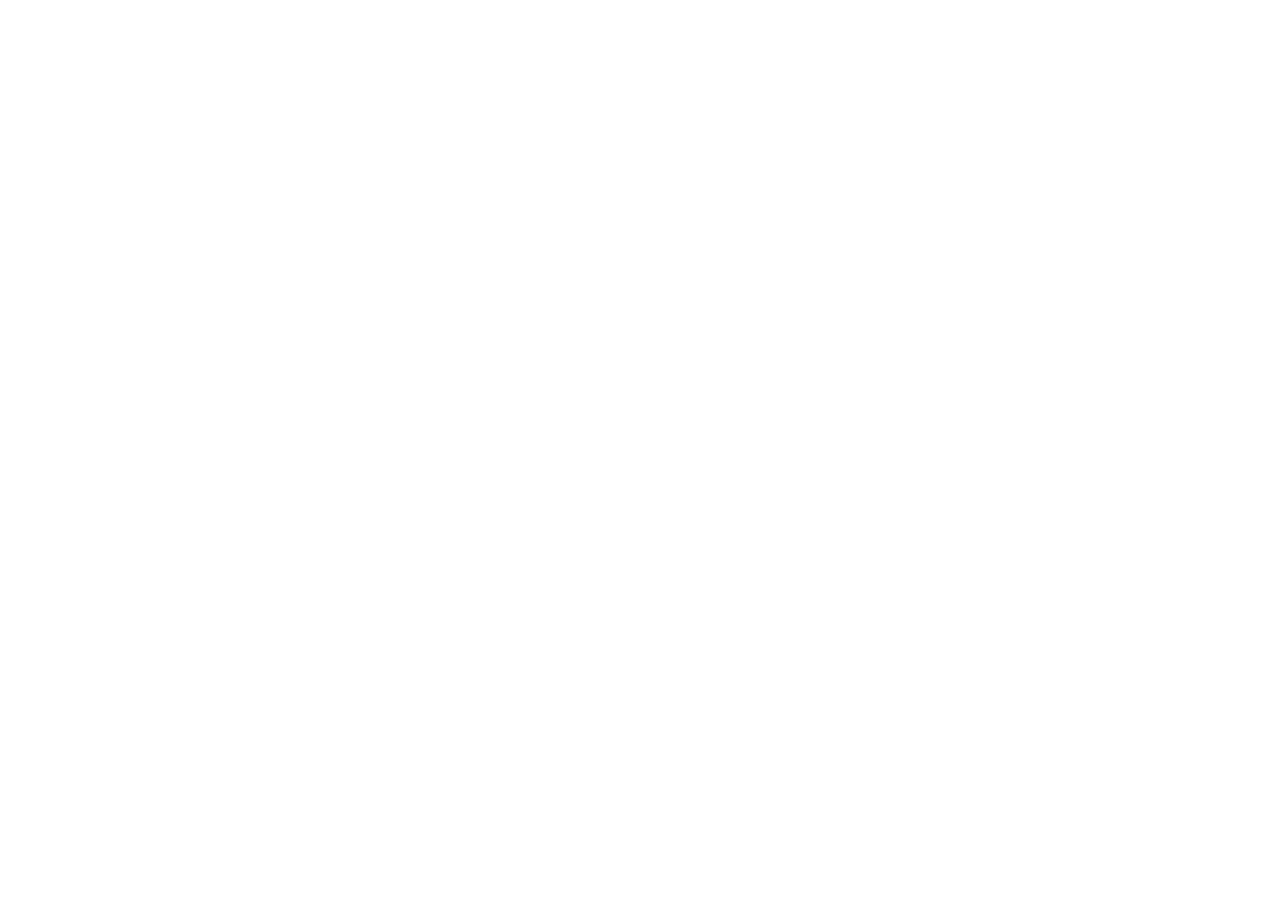
==== index.html @ 63b2f764 "Initial1" ====
<!DOCTYPE html>
<html lang="en">
<head>
    <meta charset="UTF-8">
    <meta name="viewport" content="width=device-width, initial-scale=1.0">
    <title>Welcome</title>
</head>
<body>
    
</body>
</html>
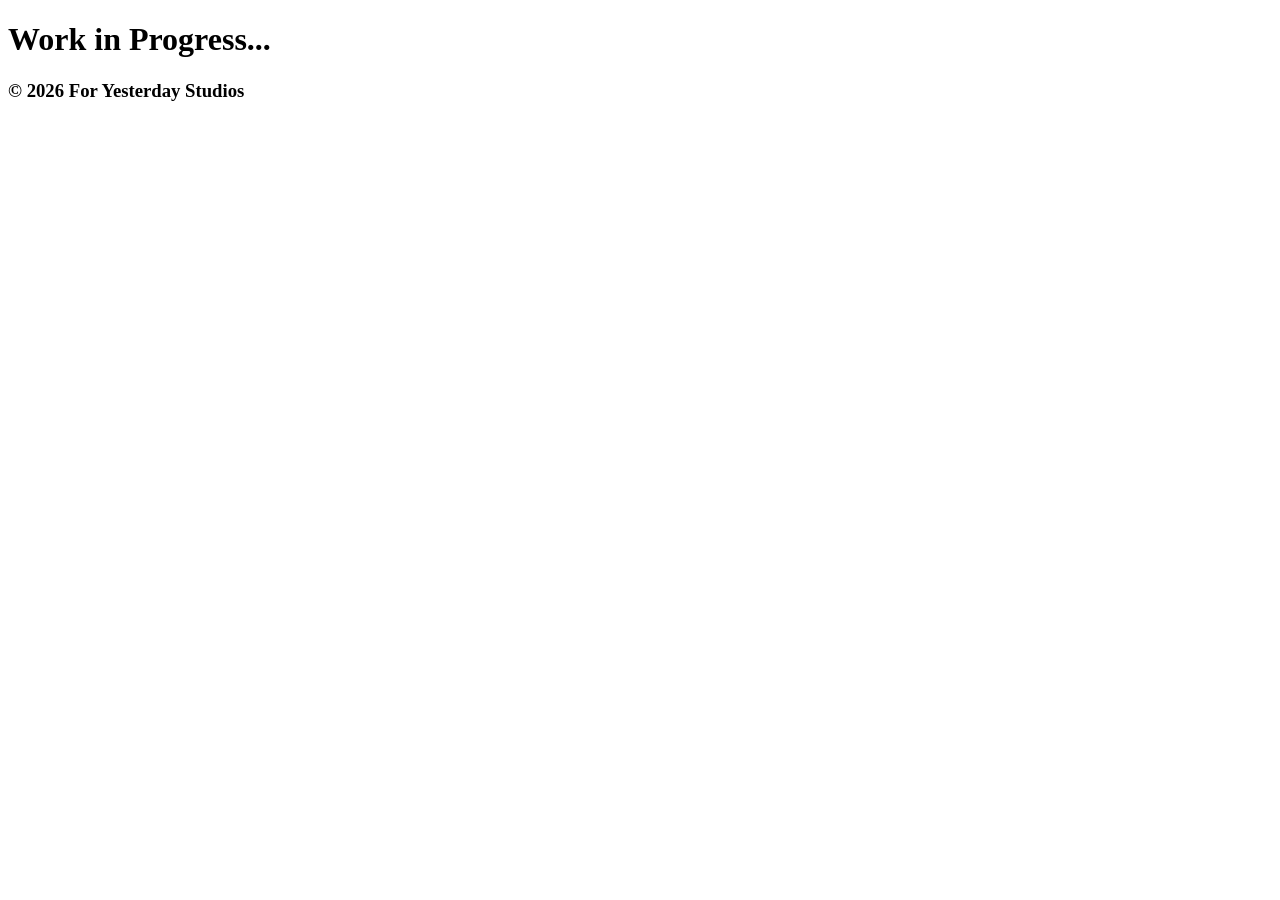
==== commit 35e8ca71: "WIP" ====
--- a/index.html
+++ b/index.html
@@ -6,6 +6,7 @@
     <title>Welcome</title>
 </head>
 <body>
-    
+    <h1>Work in Progress...</h1>
+    <h3>© 2026 For Yesterday Studios</h3>
 </body>
 </html>
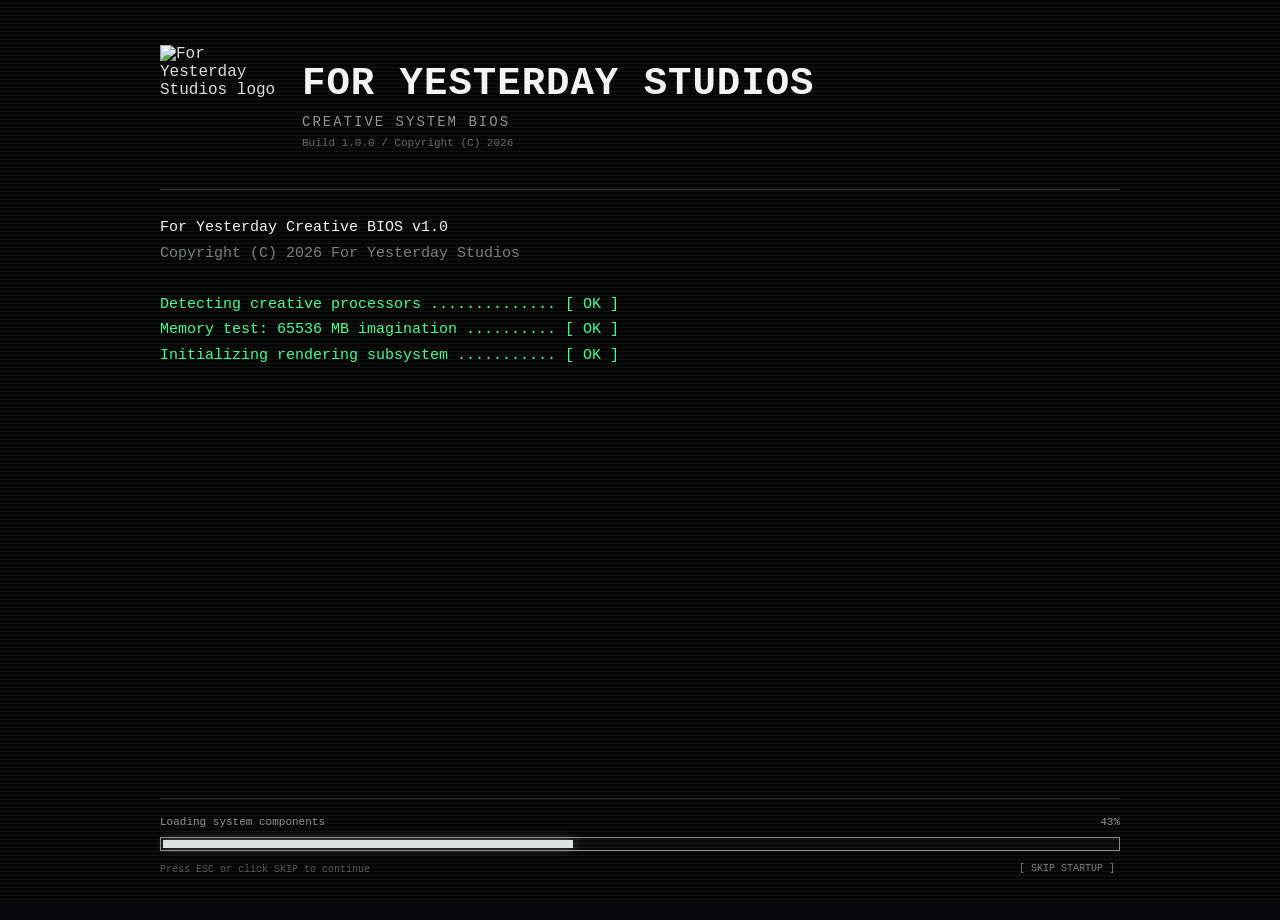
==== commit a106b34c: "Final built" ====
--- a/index.html
+++ b/index.html
@@ -1,12 +1,182 @@
 <!DOCTYPE html>
 <html lang="en">
 <head>
-    <meta charset="UTF-8">
-    <meta name="viewport" content="width=device-width, initial-scale=1.0">
-    <title>Welcome</title>
+  <meta charset="UTF-8">
+  <meta name="viewport" content="width=device-width, initial-scale=1.0">
+  <meta name="description" content="A small team of passionate developers (and friends) creating amazing things.">
+  <meta name="theme-color" content="#070809">
+  <title>For Yesterday Studios</title>
+  <link rel="icon" href="logo.png" style= "margin-top: -20px;">
+  <link rel="stylesheet" href="style.css">
 </head>
 <body>
-    <h1>Work in Progress...</h1>
-    <h3>© 2026 For Yesterday Studios</h3>
+  <noscript>
+    <style>#boot-screen{display:none!important}#website-content{opacity:1!important}</style>
+    <div class="noscript">This website works best with JavaScript enabled.</div>
+  </noscript>
+
+  <!-- Boot animation-->
+  <div id="boot-screen" class="boot-screen" role="status" aria-label="Starting For Yesterday Studios website">
+    <div class="boot-wrap">
+      <div class="boot-brand">
+        <div class="boot-logo-slot">
+          <img class="boot-logo" src="logo.png" alt="For Yesterday Studios logo">
+          <div class="logo-fallback">FYS</div>
+        </div>
+        <div>
+          <div class="boot-title">FOR YESTERDAY STUDIOS</div>
+          <div class="boot-subtitle">CREATIVE SYSTEM BIOS</div>
+          <div class="boot-version">Build 1.0.0 / Copyright (C) 2026</div>
+        </div>
+      </div>
+
+      <div id="boot-output" class="boot-output" aria-live="polite"></div>
+
+      <div class="boot-progress-area">
+        <div class="boot-progress-label">
+          <span id="boot-stage">System initialization</span>
+          <span id="boot-percent">0%</span>
+        </div>
+        <div class="boot-progress-track">
+          <div id="boot-progress" class="boot-progress-bar"></div>
+        </div>
+        <div class="boot-hint">Press ESC or click SKIP to continue</div>
+        <button id="skip-boot" class="skip-boot" type="button">[ SKIP STARTUP ]</button>
+      </div>
+    </div>
+  </div>
+
+  <div id="website-content" class="site-shell">
+    <div class="scanlines" aria-hidden="true"></div>
+
+    <div class="window">
+      <div class="titlebar">
+        <span>▣ C:\FYS\website.html</span>
+        <div class="window-controls" aria-hidden="true">
+          <span>−</span><span>□</span><span>×</span>
+        </div>
+      </div>
+
+      <header>
+      
+        <button class="brand" type="button" data-page="home" aria-label="Go to home page" style= "margin-top: -120px;">
+          <span class="header-logo-slot">
+            <img class="header-logo" src="logo.png" alt="For Yesterday Studios logo">
+            <span class="logo-fallback">FYS</span>
+          </span>
+        </button>
+
+        <button class="menu-button" type="button" aria-label="Open navigation" aria-expanded="false">☰</button>
+
+        <nav class="nav" aria-label="Main navigation">
+          <button type="button" data-page="home">HOME</button>
+          <button type="button" data-page="games">OUR GAMES</button>
+          <button type="button" data-page="contact">CONTACT</button>
+        </nav>
+      </header>
+
+      <main>
+        <section id="home" class="page" aria-labelledby="home-title">
+          <div class="home-grid">
+            <div class="hero">
+              <div class="prompt"><span>C:\FYS&gt;</span> boot studio_profile.sys</div>
+              <div class="eyebrow">PROCESS STARTED SUCCESSFULLY</div>
+              <h1 id="home-title">WE CREATE<br><span class="green">DIGITAL WORLDS.</span></h1>
+              <p class="lead"><i>"A small team of passionate developers (and friends) creating amazing things."</i></p>
+              <div class="actions">
+                <a class="btn primary" href="#games">▶ VIEW OUR GAMES →</a>
+                <a class="btn" href="https://discord.gg/TB5ferMQHw">👾 JOIN OUR DISCORD SERVER</a>
+                <a class="btn" href="#contact">✉ CONTACT US</a>
+                
+              </div>
+            </div>
+
+            <div class="terminal-card" aria-label="Studio status">
+              <div>[<span class="ok">OK</span>] Engine initialized</div>
+              <div>[<span class="ok">OK</span>] Imagination module loaded</div>
+              <div>[<span class="ok">OK</span>] Coffee level: 73%</div>
+              <div>[<span class="warn">WARN</span>] Sleep schedule not found</div>
+              <pre class="ascii" aria-hidden="true">
+███████╗██╗   ██╗███████╗
+██╔════╝╚██╗ ██╔╝██╔════╝
+█████╗   ╚████╔╝ ███████╗
+██╔══╝    ╚██╔╝  ╚════██║
+██║        ██║   ███████║
+╚═╝        ╚═╝   ╚══════╝</pre>
+            </div>
+          </div>
+        </section>
+
+        <section id="games" class="page" aria-labelledby="games-title">
+          <div class="prompt"><span>C:\FYS&gt;</span> dir C:\FYS\games\ /all</div>
+          <div class="section-head">
+            <div>
+              <div class="eyebrow">DIRECTORY CONTENTS</div>
+              <h2 id="games-title">OUR GAMES<span class="green">_</span></h2>
+            </div>
+            <div class="count">2 FILES FOUND / 0 ERRORS</div>
+          </div>
+
+          <div class="games-list">
+            <article class="game" style="--accent:#42ff8b">
+              <div class="number">01</div>
+              <div>
+                <div class="game-heading"><h3>TeamZ!</h3><span class="tag">AVAILABLE NOW ON ROBLOX!</span></div>
+                <p class="genre">STRATEGY / SPORTS</p>
+                <p>TeamZ! is a real time strategy roblox game about football where you take the role of a team manager. Control your team's plays and lead it to victory!</p>
+              </div>
+              <a href="https://www.roblox.com/games/118160996166303/TeamZ" class="game-link" aria-label="Open Project Yesterday page">↗</a>
+            </article>
+
+            <article class="game" style="--accent:#69a7ff">
+              <div class="number">02</div>
+              <div>
+                <div class="game-heading"><h3>???</h3></div>
+                <p>TBA</p>
+              </div>
+            </article>
+          </div>
+        </section>
+
+        <section id="contact" class="page" aria-labelledby="contact-title">
+          <div class="contact-grid">
+            <div>
+              <div class="prompt"><span>C:\FYS&gt;</span> open C:\FYS\contact.txt</div>
+              <h2 id="contact-title">LET'S BUILD<br><span class="green">SOMETHING.</span></h2>
+              <p class="contact-copy">Have a question, a collaboration proposal or a bug report? Send us a message. We will reply as soon as the current build allows us to.</p>
+            </div>
+
+            <div class="contact-card">
+              <div class="contact-card-title">new_message.cmd <span class="green">READY</span></div>
+              <a class="contact-link" href="https://discord.gg/TB5ferMQHw" target="_blank" rel="noopener noreferrer">
+                <small>DISCORD</small>
+                For Yesterday Studios
+              </a>
+              <a class="contact-link" href="https://www.youtube.com/@ForYesterdayStudios" target="_blank" rel="noopener noreferrer">
+                <small>YOUTUBE</small>
+                @ForYesterdayStudios
+              </a>
+              <a class="contact-link" href="https://www.tiktok.com/@for.yesterday.studios" target="_blank" rel="noopener noreferrer">
+                <small>TIKTOK</small>
+                @ForYesterdayStudios
+              </a>
+              <a class="contact-link" href="mailto:foryesterday.studios@gmail.com">
+                <small>EMAIL</small>
+                foryesterday.studios@gmail.com
+              </a>
+              <button class="copy-button" type="button" data-email="foryesterday.studios@gmail.com">COPY EMAIL ADDRESS</button>
+            </div>
+          </div>
+        </section>
+      </main>
+
+      <footer>
+        <span><span class="green">C:\FYS&gt;</span> <span id="footer-command">cd /home</span> <i class="cursor"></i></span>
+        <span>© <span id="year"></span> FOR YESTERDAY STUDIOS / ALL SYSTEMS OPERATIONAL</span>
+      </footer>
+    </div>
+  </div>
+
+  <script src="script.js"></script>
 </body>
-</html>+</html>
--- a/style.css
+++ b/style.css
@@ -0,0 +1,2 @@
+:root{--bg:#070809;--panel:#0d0f11;--line:#25282c;--text:#e5e7eb;--muted:#777d86;--green:#42ff8b}*{box-sizing:border-box}html{scroll-behavior:smooth}body{margin:0;min-height:100vh;background:var(--bg);color:var(--text);font-family:Consolas,"Courier New",monospace}button,a{font:inherit}button{cursor:pointer}.noscript{padding:12px;background:#f6d365;color:#000;text-align:center}.scanlines{position:fixed;inset:0;z-index:20;pointer-events:none;opacity:.035;background:repeating-linear-gradient(0deg,#fff 0,#fff 1px,transparent 1px,transparent 4px)}.site-shell{opacity:0;transition:opacity .7s ease}.site-shell.site-ready{opacity:1}.window{max-width:1400px;min-height:calc(100vh - 40px);margin:20px auto;border:1px solid var(--line);background:#0a0b0d;box-shadow:0 25px 80px #000}.titlebar{height:42px;display:flex;align-items:center;justify-content:space-between;padding-left:15px;background:#121315;border-bottom:1px solid var(--line);font-size:12px;color:var(--muted)}.window-controls{height:100%;display:flex}.window-controls span{width:42px;display:grid;place-items:center}.window-controls span:last-child:hover{background:#c42b1c;color:#fff}header{height:90px;position:relative;display:flex;align-items:center;justify-content:space-between;padding:0 clamp(20px,5vw,60px);border-bottom:1px solid var(--line)}.brand{display:flex;align-items:center;padding:0;border:0;background:transparent}.header-logo-slot{width:clamp(150px,20vw,245px);height:64px;display:grid;place-items:start}.header-logo{width:100%;height:100%;object-fit:contain;object-position:left center}.logo-fallback{display:none;place-items:center;width:100%;height:100%;border:1px solid var(--green);color:var(--green);font-weight:bold;letter-spacing:2px}.nav{display:flex;gap:5px}.nav button{padding:13px 16px;border:0;background:none;color:#757b83;font-size:12px}.nav button:hover,.nav button.active{color:var(--green)}.nav button.active{border-bottom:1px solid var(--green)}.menu-button{display:none;padding:8px 11px;border:1px solid var(--line);background:none;color:#aaa}main{max-width:1220px;margin:auto;padding:0 clamp(20px,5vw,60px)}.page{display:none;min-height:590px;padding:70px 0;animation:page-enter .35s ease}.page.active{display:block}@keyframes page-enter{from{opacity:0;transform:translateY(10px)}to{opacity:1;transform:none}}.prompt{color:#bbb;font-size:14px}.prompt span,.green{color:var(--green)}.green{text-shadow:0 0 25px #42ff8b33}.eyebrow{margin-top:12px;color:#5d626a;font-size:11px;letter-spacing:3px}.home-grid,.contact-grid{display:grid;grid-template-columns:1.2fr .8fr;gap:70px;align-items:center}.hero h1{margin:35px 0 25px;font-size:clamp(42px,6vw,82px);line-height:.95;letter-spacing:-5px}.lead{max-width:720px;padding-left:18px;border-left:2px solid var(--green);color:#9a9fa7;line-height:1.8;font-family:Arial,sans-serif}.actions{display:flex;gap:12px;flex-wrap:wrap;margin-top:35px}.btn{padding:14px 20px;border:1px solid #444;background:transparent;color:#ddd;text-decoration:none;font-size:13px}.btn.primary{border-color:var(--green);background:var(--green);color:#07100a;font-weight:bold}.btn:hover{border-color:var(--green);color:var(--green)}.btn.primary:hover{background:transparent}.terminal-card{padding:24px;border:1px solid var(--line);background:#08090a;color:#646a72;font-size:12px;line-height:2}.terminal-card .ok{color:#ddd}.terminal-card .run{color:var(--green)}.terminal-card .warn{color:#f8d66d}.ascii{margin-top:25px;color:#42ff8b99;font-size:10px;line-height:1.05}.section-head{display:flex;align-items:end;justify-content:space-between;margin:20px 0 35px}.section-head h2,.contact-grid h2{margin:8px 0;font-size:clamp(38px,5vw,64px)}.count{color:#555;font-size:10px}.games-list{display:grid;gap:14px}.game{position:relative;display:grid;grid-template-columns:70px 1fr auto;gap:20px;align-items:center;padding:28px;border:1px solid var(--line);background:var(--panel);transition:.2s}.game:before{content:"";position:absolute;left:0;top:0;bottom:0;width:2px;background:var(--accent)}.game:hover{transform:translateY(-3px);border-color:#555}.number{color:#272a2e;font-size:38px;font-weight:bold}.game-heading{display:flex;align-items:center;gap:14px;flex-wrap:wrap}.game h3{margin:0;color:#fff;font-size:23px}.tag{padding:4px 7px;border:1px solid var(--accent);color:var(--accent);font-size:9px}.game p{margin:7px 0;color:#898f97;font-family:Arial,sans-serif;line-height:1.6}.game .genre{color:#555;font-family:Consolas,monospace;font-size:10px;letter-spacing:2px}.game-link{padding:12px;border:1px solid #444;color:#666;text-decoration:none}.game-link:hover{border-color:var(--green);color:var(--green)}.contact-grid{min-height:490px}.contact-copy{color:#999;font-family:Arial,sans-serif;line-height:1.8}.contact-card{padding:28px;border:1px solid var(--line);background:var(--panel)}.contact-card-title{margin-bottom:20px;padding-bottom:15px;border-bottom:1px solid var(--line);color:#777}.contact-link{display:block;margin:10px 0;padding:18px;border:1px solid var(--line);color:#ddd;text-decoration:none;overflow-wrap:anywhere}.contact-link small{display:block;margin-bottom:6px;color:#60656c}.contact-link:hover{border-color:var(--green);background:#42ff8b08}.copy-button{width:100%;margin-top:5px;padding:13px;border:0;background:var(--green);color:#07100a;font-weight:bold}.copy-button:hover{background:#fff}footer{display:flex;justify-content:space-between;padding:20px clamp(20px,5vw,60px);border-top:1px solid var(--line);color:#555;font-size:10px}.cursor{display:inline-block;width:7px;height:13px;vertical-align:middle;background:var(--green);animation:blink 1s steps(1) infinite}@keyframes blink{50%{opacity:0}}
+/* BIOS STARTUP */.boot-screen{position:fixed;inset:0;z-index:9999;overflow:hidden;background:#030504;color:#d8ded9;font-family:Consolas,"Courier New",monospace;transition:opacity .65s ease,visibility .65s ease}.boot-screen.boot-hidden{opacity:0;visibility:hidden;pointer-events:none}.boot-screen:after{content:"";position:absolute;inset:0;pointer-events:none;opacity:.055;background:repeating-linear-gradient(0deg,#fff 0,#fff 1px,transparent 1px,transparent 4px)}.boot-wrap{width:min(960px,calc(100% - 36px));height:100%;margin:auto;display:flex;flex-direction:column;padding:clamp(25px,5vh,55px) 0 25px}.boot-brand{display:flex;align-items:center;gap:22px;padding-bottom:24px;border-bottom:1px solid #344037}.boot-logo-slot{flex:0 0 clamp(76px,11vw,120px);height:clamp(76px,11vw,120px)}.boot-logo{width:100%;height:100%;object-fit:contain}.boot-title{color:#f1f4f1;font-size:clamp(20px,4vw,39px);font-weight:bold;letter-spacing:1px}.boot-subtitle{margin-top:8px;color:#8b968d;font-size:clamp(10px,1.6vw,14px);letter-spacing:2px}.boot-version{margin-top:7px;color:#5f6b61;font-size:11px}.boot-output{flex:1;overflow:hidden;padding:25px 0 15px;font-size:clamp(11px,1.7vw,15px);line-height:1.7}.boot-line{min-height:1.7em;opacity:0;transform:translateY(3px)}.boot-line.show{opacity:1;transform:none}.boot-ok{color:#42ff8b}.boot-warn{color:#f2d36a}.boot-dim{color:#748078}.boot-white{color:#f1f4f1}.boot-progress-area{position:relative;padding-top:17px;border-top:1px solid #273029}.boot-progress-label{display:flex;justify-content:space-between;margin-bottom:9px;color:#89948c;font-size:11px}.boot-progress-track{height:14px;padding:2px;border:1px solid #829087;background:#080b09}.boot-progress-bar{width:0;height:100%;background:#dce3dd;box-shadow:0 0 12px #dce3dd55;transition:width .32s linear}.boot-hint{margin-top:13px;color:#4f5a52;font-size:10px}.skip-boot{position:absolute;right:0;bottom:-4px;padding:5px;border:0;background:none;color:#758079;font-size:10px}.skip-boot:hover{color:#fff}@media(max-width:800px){.window{min-height:100vh;margin:0;border-width:0}.menu-button{display:block}.nav{position:absolute;z-index:30;left:0;right:0;top:89px;display:none;padding:12px;border-bottom:1px solid var(--line);background:#0a0b0d}.nav.open{display:grid}.nav button{text-align:left}.home-grid,.contact-grid{grid-template-columns:1fr}.terminal-card{display:none}.page{padding:50px 0}.game{grid-template-columns:45px 1fr}.game-link{display:none}.hero h1{letter-spacing:-3px}.section-head{align-items:start;flex-direction:column}.count{margin-top:10px}footer{gap:10px;flex-direction:column}}@media(max-width:600px){.boot-brand{align-items:flex-start}.boot-output{font-size:10px;line-height:1.52}.boot-line{min-height:1.52em}.boot-hint{display:none}.skip-boot{position:static;display:block;margin:10px 0 0 auto}.header-logo-slot{width:150px;height:56px}}
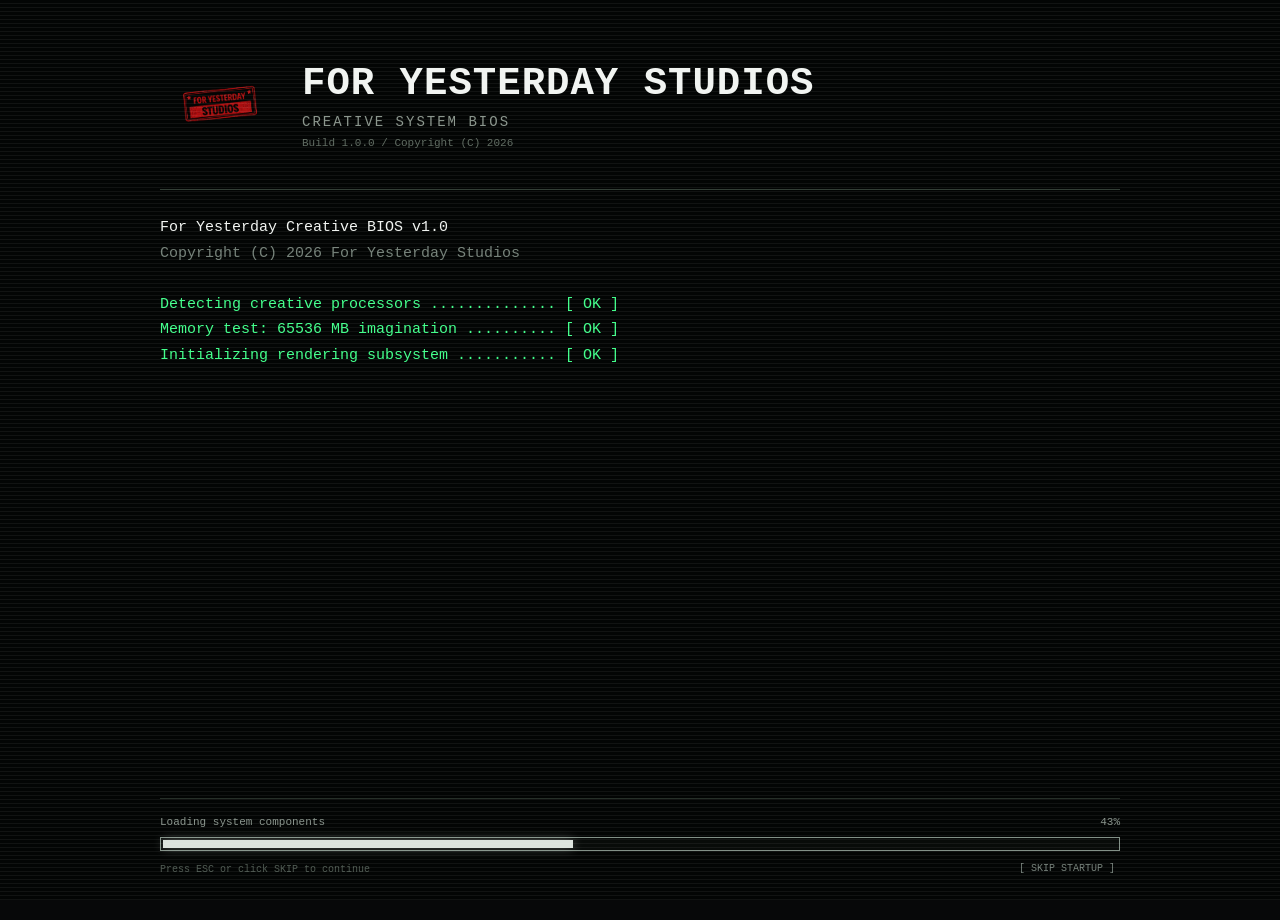
==== commit 90011be2: "Final fixes" ====
--- a/index.html
+++ b/index.html
@@ -6,7 +6,7 @@
   <meta name="description" content="A small team of passionate developers (and friends) creating amazing things.">
   <meta name="theme-color" content="#070809">
   <title>For Yesterday Studios</title>
-  <link rel="icon" href="logo.png" style= "margin-top: -20px;">
+  <link rel="icon" type="image/png" href="logo.png">
   <link rel="stylesheet" href="style.css">
 </head>
 <body>
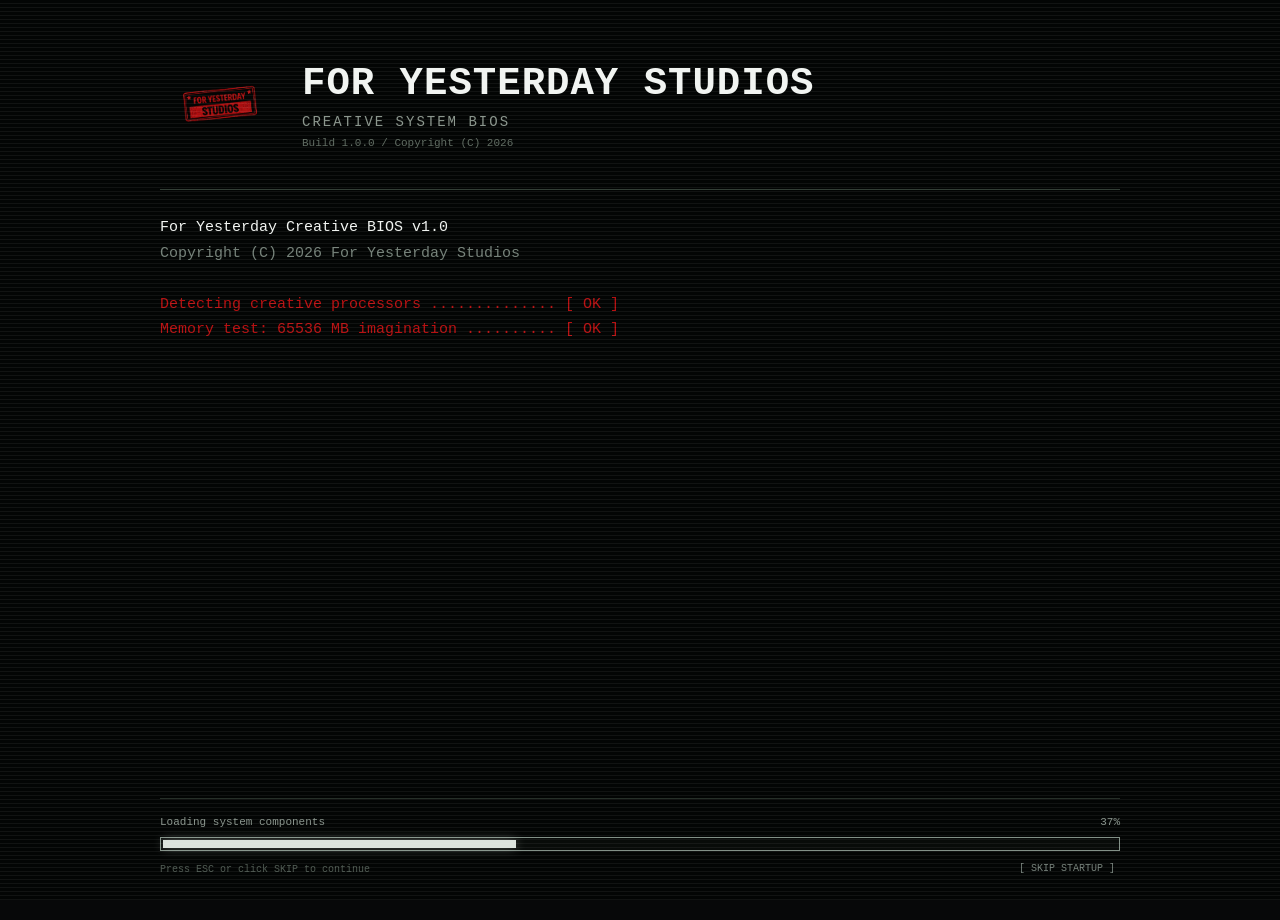
==== commit a3b43520: "acer tst" ====
--- a/index.html
+++ b/index.html
@@ -6,7 +6,7 @@
   <meta name="description" content="A small team of passionate developers (and friends) creating amazing things.">
   <meta name="theme-color" content="#070809">
   <title>For Yesterday Studios</title>
-  <link rel="icon" type="image/png" href="logo.png">
+  <link rel="icon" type="image/png" href="./logo.png?v=2">
   <link rel="stylesheet" href="style.css">
 </head>
 <body>
@@ -94,7 +94,7 @@
             <div class="terminal-card" aria-label="Studio status">
               <div>[<span class="ok">OK</span>] Engine initialized</div>
               <div>[<span class="ok">OK</span>] Imagination module loaded</div>
-              <div>[<span class="ok">OK</span>] Coffee level: 73%</div>
+              <div>[<span class="ok">OK</span>] Coffee level: 78%</div>
               <div>[<span class="warn">WARN</span>] Sleep schedule not found</div>
               <pre class="ascii" aria-hidden="true">
 ███████╗██╗   ██╗███████╗
--- a/style.css
+++ b/style.css
@@ -1,2 +1,5 @@
-:root{--bg:#070809;--panel:#0d0f11;--line:#25282c;--text:#e5e7eb;--muted:#777d86;--green:#42ff8b}*{box-sizing:border-box}html{scroll-behavior:smooth}body{margin:0;min-height:100vh;background:var(--bg);color:var(--text);font-family:Consolas,"Courier New",monospace}button,a{font:inherit}button{cursor:pointer}.noscript{padding:12px;background:#f6d365;color:#000;text-align:center}.scanlines{position:fixed;inset:0;z-index:20;pointer-events:none;opacity:.035;background:repeating-linear-gradient(0deg,#fff 0,#fff 1px,transparent 1px,transparent 4px)}.site-shell{opacity:0;transition:opacity .7s ease}.site-shell.site-ready{opacity:1}.window{max-width:1400px;min-height:calc(100vh - 40px);margin:20px auto;border:1px solid var(--line);background:#0a0b0d;box-shadow:0 25px 80px #000}.titlebar{height:42px;display:flex;align-items:center;justify-content:space-between;padding-left:15px;background:#121315;border-bottom:1px solid var(--line);font-size:12px;color:var(--muted)}.window-controls{height:100%;display:flex}.window-controls span{width:42px;display:grid;place-items:center}.window-controls span:last-child:hover{background:#c42b1c;color:#fff}header{height:90px;position:relative;display:flex;align-items:center;justify-content:space-between;padding:0 clamp(20px,5vw,60px);border-bottom:1px solid var(--line)}.brand{display:flex;align-items:center;padding:0;border:0;background:transparent}.header-logo-slot{width:clamp(150px,20vw,245px);height:64px;display:grid;place-items:start}.header-logo{width:100%;height:100%;object-fit:contain;object-position:left center}.logo-fallback{display:none;place-items:center;width:100%;height:100%;border:1px solid var(--green);color:var(--green);font-weight:bold;letter-spacing:2px}.nav{display:flex;gap:5px}.nav button{padding:13px 16px;border:0;background:none;color:#757b83;font-size:12px}.nav button:hover,.nav button.active{color:var(--green)}.nav button.active{border-bottom:1px solid var(--green)}.menu-button{display:none;padding:8px 11px;border:1px solid var(--line);background:none;color:#aaa}main{max-width:1220px;margin:auto;padding:0 clamp(20px,5vw,60px)}.page{display:none;min-height:590px;padding:70px 0;animation:page-enter .35s ease}.page.active{display:block}@keyframes page-enter{from{opacity:0;transform:translateY(10px)}to{opacity:1;transform:none}}.prompt{color:#bbb;font-size:14px}.prompt span,.green{color:var(--green)}.green{text-shadow:0 0 25px #42ff8b33}.eyebrow{margin-top:12px;color:#5d626a;font-size:11px;letter-spacing:3px}.home-grid,.contact-grid{display:grid;grid-template-columns:1.2fr .8fr;gap:70px;align-items:center}.hero h1{margin:35px 0 25px;font-size:clamp(42px,6vw,82px);line-height:.95;letter-spacing:-5px}.lead{max-width:720px;padding-left:18px;border-left:2px solid var(--green);color:#9a9fa7;line-height:1.8;font-family:Arial,sans-serif}.actions{display:flex;gap:12px;flex-wrap:wrap;margin-top:35px}.btn{padding:14px 20px;border:1px solid #444;background:transparent;color:#ddd;text-decoration:none;font-size:13px}.btn.primary{border-color:var(--green);background:var(--green);color:#07100a;font-weight:bold}.btn:hover{border-color:var(--green);color:var(--green)}.btn.primary:hover{background:transparent}.terminal-card{padding:24px;border:1px solid var(--line);background:#08090a;color:#646a72;font-size:12px;line-height:2}.terminal-card .ok{color:#ddd}.terminal-card .run{color:var(--green)}.terminal-card .warn{color:#f8d66d}.ascii{margin-top:25px;color:#42ff8b99;font-size:10px;line-height:1.05}.section-head{display:flex;align-items:end;justify-content:space-between;margin:20px 0 35px}.section-head h2,.contact-grid h2{margin:8px 0;font-size:clamp(38px,5vw,64px)}.count{color:#555;font-size:10px}.games-list{display:grid;gap:14px}.game{position:relative;display:grid;grid-template-columns:70px 1fr auto;gap:20px;align-items:center;padding:28px;border:1px solid var(--line);background:var(--panel);transition:.2s}.game:before{content:"";position:absolute;left:0;top:0;bottom:0;width:2px;background:var(--accent)}.game:hover{transform:translateY(-3px);border-color:#555}.number{color:#272a2e;font-size:38px;font-weight:bold}.game-heading{display:flex;align-items:center;gap:14px;flex-wrap:wrap}.game h3{margin:0;color:#fff;font-size:23px}.tag{padding:4px 7px;border:1px solid var(--accent);color:var(--accent);font-size:9px}.game p{margin:7px 0;color:#898f97;font-family:Arial,sans-serif;line-height:1.6}.game .genre{color:#555;font-family:Consolas,monospace;font-size:10px;letter-spacing:2px}.game-link{padding:12px;border:1px solid #444;color:#666;text-decoration:none}.game-link:hover{border-color:var(--green);color:var(--green)}.contact-grid{min-height:490px}.contact-copy{color:#999;font-family:Arial,sans-serif;line-height:1.8}.contact-card{padding:28px;border:1px solid var(--line);background:var(--panel)}.contact-card-title{margin-bottom:20px;padding-bottom:15px;border-bottom:1px solid var(--line);color:#777}.contact-link{display:block;margin:10px 0;padding:18px;border:1px solid var(--line);color:#ddd;text-decoration:none;overflow-wrap:anywhere}.contact-link small{display:block;margin-bottom:6px;color:#60656c}.contact-link:hover{border-color:var(--green);background:#42ff8b08}.copy-button{width:100%;margin-top:5px;padding:13px;border:0;background:var(--green);color:#07100a;font-weight:bold}.copy-button:hover{background:#fff}footer{display:flex;justify-content:space-between;padding:20px clamp(20px,5vw,60px);border-top:1px solid var(--line);color:#555;font-size:10px}.cursor{display:inline-block;width:7px;height:13px;vertical-align:middle;background:var(--green);animation:blink 1s steps(1) infinite}@keyframes blink{50%{opacity:0}}
-/* BIOS STARTUP */.boot-screen{position:fixed;inset:0;z-index:9999;overflow:hidden;background:#030504;color:#d8ded9;font-family:Consolas,"Courier New",monospace;transition:opacity .65s ease,visibility .65s ease}.boot-screen.boot-hidden{opacity:0;visibility:hidden;pointer-events:none}.boot-screen:after{content:"";position:absolute;inset:0;pointer-events:none;opacity:.055;background:repeating-linear-gradient(0deg,#fff 0,#fff 1px,transparent 1px,transparent 4px)}.boot-wrap{width:min(960px,calc(100% - 36px));height:100%;margin:auto;display:flex;flex-direction:column;padding:clamp(25px,5vh,55px) 0 25px}.boot-brand{display:flex;align-items:center;gap:22px;padding-bottom:24px;border-bottom:1px solid #344037}.boot-logo-slot{flex:0 0 clamp(76px,11vw,120px);height:clamp(76px,11vw,120px)}.boot-logo{width:100%;height:100%;object-fit:contain}.boot-title{color:#f1f4f1;font-size:clamp(20px,4vw,39px);font-weight:bold;letter-spacing:1px}.boot-subtitle{margin-top:8px;color:#8b968d;font-size:clamp(10px,1.6vw,14px);letter-spacing:2px}.boot-version{margin-top:7px;color:#5f6b61;font-size:11px}.boot-output{flex:1;overflow:hidden;padding:25px 0 15px;font-size:clamp(11px,1.7vw,15px);line-height:1.7}.boot-line{min-height:1.7em;opacity:0;transform:translateY(3px)}.boot-line.show{opacity:1;transform:none}.boot-ok{color:#42ff8b}.boot-warn{color:#f2d36a}.boot-dim{color:#748078}.boot-white{color:#f1f4f1}.boot-progress-area{position:relative;padding-top:17px;border-top:1px solid #273029}.boot-progress-label{display:flex;justify-content:space-between;margin-bottom:9px;color:#89948c;font-size:11px}.boot-progress-track{height:14px;padding:2px;border:1px solid #829087;background:#080b09}.boot-progress-bar{width:0;height:100%;background:#dce3dd;box-shadow:0 0 12px #dce3dd55;transition:width .32s linear}.boot-hint{margin-top:13px;color:#4f5a52;font-size:10px}.skip-boot{position:absolute;right:0;bottom:-4px;padding:5px;border:0;background:none;color:#758079;font-size:10px}.skip-boot:hover{color:#fff}@media(max-width:800px){.window{min-height:100vh;margin:0;border-width:0}.menu-button{display:block}.nav{position:absolute;z-index:30;left:0;right:0;top:89px;display:none;padding:12px;border-bottom:1px solid var(--line);background:#0a0b0d}.nav.open{display:grid}.nav button{text-align:left}.home-grid,.contact-grid{grid-template-columns:1fr}.terminal-card{display:none}.page{padding:50px 0}.game{grid-template-columns:45px 1fr}.game-link{display:none}.hero h1{letter-spacing:-3px}.section-head{align-items:start;flex-direction:column}.count{margin-top:10px}footer{gap:10px;flex-direction:column}}@media(max-width:600px){.boot-brand{align-items:flex-start}.boot-output{font-size:10px;line-height:1.52}.boot-line{min-height:1.52em}.boot-hint{display:none}.skip-boot{position:static;display:block;margin:10px 0 0 auto}.header-logo-slot{width:150px;height:56px}}
+:root{--bg:#070809;--panel:#0d0f11;--line:#25282c;--text:#e5e7eb;--muted:#777d86;--green:#b71011}*{box-sizing:border-box}html{scroll-behavior:smooth}body{margin:0;min-height:100vh;background:var(--bg);color:var(--text);font-family:Consolas,"Courier New",monospace}button,a{font:inherit}button{cursor:pointer}.noscript{padding:12px;background:#f6d365;color:#000;text-align:center}.scanlines{position:fixed;inset:0;z-index:20;pointer-events:none;opacity:.035;background:repeating-linear-gradient(0deg,#fff 0,#fff 1px,transparent 1px,transparent 4px)}.site-shell{opacity:0;transition:opacity .7s ease}.site-shell.site-ready{opacity:1}.window{max-width:1400px;min-height:calc(100vh - 40px);margin:20px auto;border:1px solid var(--line);background:#0a0b0d;box-shadow:0 25px 80px #000}.titlebar{height:42px;display:flex;align-items:center;justify-content:space-between;padding-left:15px;background:#121315;border-bottom:1px solid var(--line);font-size:12px;color:var(--muted)}.window-controls{height:100%;display:flex}.window-controls span{width:42px;display:grid;place-items:center}.window-controls span:last-child:hover{background:#c42b1c;color:#fff}header{height:90px;position:relative;display:flex;align-items:center;justify-content:space-between;padding:0 clamp(20px,5vw,60px);border-bottom:1px solid var(--line)}.brand{display:flex;align-items:center;padding:0;border:0;background:transparent}.header-logo-slot{width:clamp(150px,20vw,245px);height:64px;display:grid;place-items:start}.header-logo{width:100%;height:100%;object-fit:contain;object-position:left center}.logo-fallback{display:none;place-items:center;width:100%;height:100%;border:1px solid var(--green);color:var(--green);font-weight:bold;letter-spacing:2px}.nav{display:flex;gap:5px}.nav button{padding:13px 16px;border:0;background:none;color:#757b83;font-size:12px}.nav button:hover,.nav button.active{color:var(--green)}.nav button.active{border-bottom:1px solid var(--green)}.menu-button{display:none;padding:8px 11px;border:1px solid var(--line);background:none;color:#aaa}main{max-width:1220px;margin:auto;padding:0 clamp(20px,5vw,60px)}.page{display:none;min-height:590px;padding:70px 0;animation:page-enter .35s ease}.page.active{display:block}@keyframes page-enter{from{opacity:0;transform:translateY(10px)}to{opacity:1;transform:none}}.prompt{color:#bbb;font-size:14px}.prompt span,.green{color:var(--green)}.green{text-shadow:0 0 25px #b7101133}.eyebrow{margin-top:12px;color:#5d626a;font-size:11px;letter-spacing:3px}.home-grid,.contact-grid{display:grid;grid-template-columns:1.2fr .8fr;gap:70px;align-items:center}.hero h1{margin:35px 0 25px;font-size:clamp(42px,6vw,82px);line-height:.95;letter-spacing:-5px}.lead{max-width:720px;padding-left:18px;border-left:2px solid var(--green);color:#9a9fa7;line-height:1.8;font-family:Arial,sans-serif}.actions{display:flex;gap:12px;flex-wrap:wrap;margin-top:35px}.btn{padding:14px 20px;border:1px solid #444;background:transparent;color:#ddd;text-decoration:none;font-size:13px}.btn.primary{border-color:var(--green);background:var(--green);color:#07100a;font-weight:bold}.btn:hover{border-color:var(--green);color:var(--green)}.btn.primary:hover{background:transparent}.terminal-card{padding:24px;border:1px solid var(--line);background:#08090a;color:#646a72;font-size:12px;line-height:2}.terminal-card .ok{color:#ddd}.terminal-card .run{color:var(--green)}.terminal-card .warn{color:#f8d66d}.ascii{margin-top:25px;color:#b7101199;font-size:10px;line-height:1.05}.section-head{display:flex;align-items:end;justify-content:space-between;margin:20px 0 35px}.section-head h2,.contact-grid h2{margin:8px 0;font-size:clamp(38px,5vw,64px)}.count{color:#555;font-size:10px}.games-list{display:grid;gap:14px}.game{position:relative;display:grid;grid-template-columns:70px 1fr auto;gap:20px;align-items:center;padding:28px;border:1px solid var(--line);background:var(--panel);transition:.2s}.game:before{content:"";position:absolute;left:0;top:0;bottom:0;width:2px;background:var(--accent)}.game:hover{transform:translateY(-3px);border-color:#555}.number{color:#272a2e;font-size:38px;font-weight:bold}.game-heading{display:flex;align-items:center;gap:14px;flex-wrap:wrap}.game h3{margin:0;color:#fff;font-size:23px}.tag{padding:4px 7px;border:1px solid var(--accent);color:var(--accent);font-size:9px}.game p{margin:7px 0;color:#898f97;font-family:Arial,sans-serif;line-height:1.6}.game .genre{color:#555;font-family:Consolas,monospace;font-size:10px;letter-spacing:2px}.game-link{padding:12px;border:1px solid #444;color:#666;text-decoration:none}.game-link:hover{border-color:var(--green);color:var(--green)}.contact-grid{min-height:490px}.contact-copy{color:#999;font-family:Arial,sans-serif;line-height:1.8}.contact-card{padding:28px;border:1px solid var(--line);background:var(--panel)}.contact-card-title{margin-bottom:20px;padding-bottom:15px;border-bottom:1px solid var(--line);color:#777}.contact-link{display:block;margin:10px 0;padding:18px;border:1px solid var(--line);color:#ddd;text-decoration:none;overflow-wrap:anywhere}.contact-link small{display:block;margin-bottom:6px;color:#60656c}.contact-link:hover{border-color:var(--green);background:#b7101108}.copy-button{width:100%;margin-top:5px;padding:13px;border:0;background:var(--green);color:#07100a;font-weight:bold}.copy-button:hover{background:#fff}footer{display:flex;justify-content:space-between;padding:20px clamp(20px,5vw,60px);border-top:1px solid var(--line);color:#555;font-size:10px}.cursor{display:inline-block;width:7px;height:13px;vertical-align:middle;background:var(--green);animation:blink 1s steps(1) infinite}@keyframes blink{50%{opacity:0}}
+
+/* BIOS STARTUP */
+
+.boot-screen{position:fixed;inset:0;z-index:9999;overflow:hidden;background:#030504;color:#d8ded9;font-family:Consolas,"Courier New",monospace;transition:opacity .65s ease,visibility .65s ease}.boot-screen.boot-hidden{opacity:0;visibility:hidden;pointer-events:none}.boot-screen:after{content:"";position:absolute;inset:0;pointer-events:none;opacity:.055;background:repeating-linear-gradient(0deg,#fff 0,#fff 1px,transparent 1px,transparent 4px)}.boot-wrap{width:min(960px,calc(100% - 36px));height:100%;margin:auto;display:flex;flex-direction:column;padding:clamp(25px,5vh,55px) 0 25px}.boot-brand{display:flex;align-items:center;gap:22px;padding-bottom:24px;border-bottom:1px solid #344037}.boot-logo-slot{flex:0 0 clamp(76px,11vw,120px);height:clamp(76px,11vw,120px)}.boot-logo{width:100%;height:100%;object-fit:contain}.boot-title{color:#f1f4f1;font-size:clamp(20px,4vw,39px);font-weight:bold;letter-spacing:1px}.boot-subtitle{margin-top:8px;color:#8b968d;font-size:clamp(10px,1.6vw,14px);letter-spacing:2px}.boot-version{margin-top:7px;color:#5f6b61;font-size:11px}.boot-output{flex:1;overflow:hidden;padding:25px 0 15px;font-size:clamp(11px,1.7vw,15px);line-height:1.7}.boot-line{min-height:1.7em;opacity:0;transform:translateY(3px)}.boot-line.show{opacity:1;transform:none}.boot-ok{color:#b71011}.boot-warn{color:#f2d36a}.boot-dim{color:#748078}.boot-white{color:#f1f4f1}.boot-progress-area{position:relative;padding-top:17px;border-top:1px solid #273029}.boot-progress-label{display:flex;justify-content:space-between;margin-bottom:9px;color:#89948c;font-size:11px}.boot-progress-track{height:14px;padding:2px;border:1px solid #829087;background:#080b09}.boot-progress-bar{width:0;height:100%;background:#dce3dd;box-shadow:0 0 12px #dce3dd55;transition:width .32s linear}.boot-hint{margin-top:13px;color:#4f5a52;font-size:10px}.skip-boot{position:absolute;right:0;bottom:-4px;padding:5px;border:0;background:none;color:#758079;font-size:10px}.skip-boot:hover{color:#fff}@media(max-width:800px){.window{min-height:100vh;margin:0;border-width:0}.menu-button{display:block}.nav{position:absolute;z-index:30;left:0;right:0;top:89px;display:none;padding:12px;border-bottom:1px solid var(--line);background:#0a0b0d}.nav.open{display:grid}.nav button{text-align:left}.home-grid,.contact-grid{grid-template-columns:1fr}.terminal-card{display:none}.page{padding:50px 0}.game{grid-template-columns:45px 1fr}.game-link{display:none}.hero h1{letter-spacing:-3px}.section-head{align-items:start;flex-direction:column}.count{margin-top:10px}footer{gap:10px;flex-direction:column}}@media(max-width:600px){.boot-brand{align-items:flex-start}.boot-output{font-size:10px;line-height:1.52}.boot-line{min-height:1.52em}.boot-hint{display:none}.skip-boot{position:static;display:block;margin:10px 0 0 auto}.header-logo-slot{width:150px;height:56px}}
